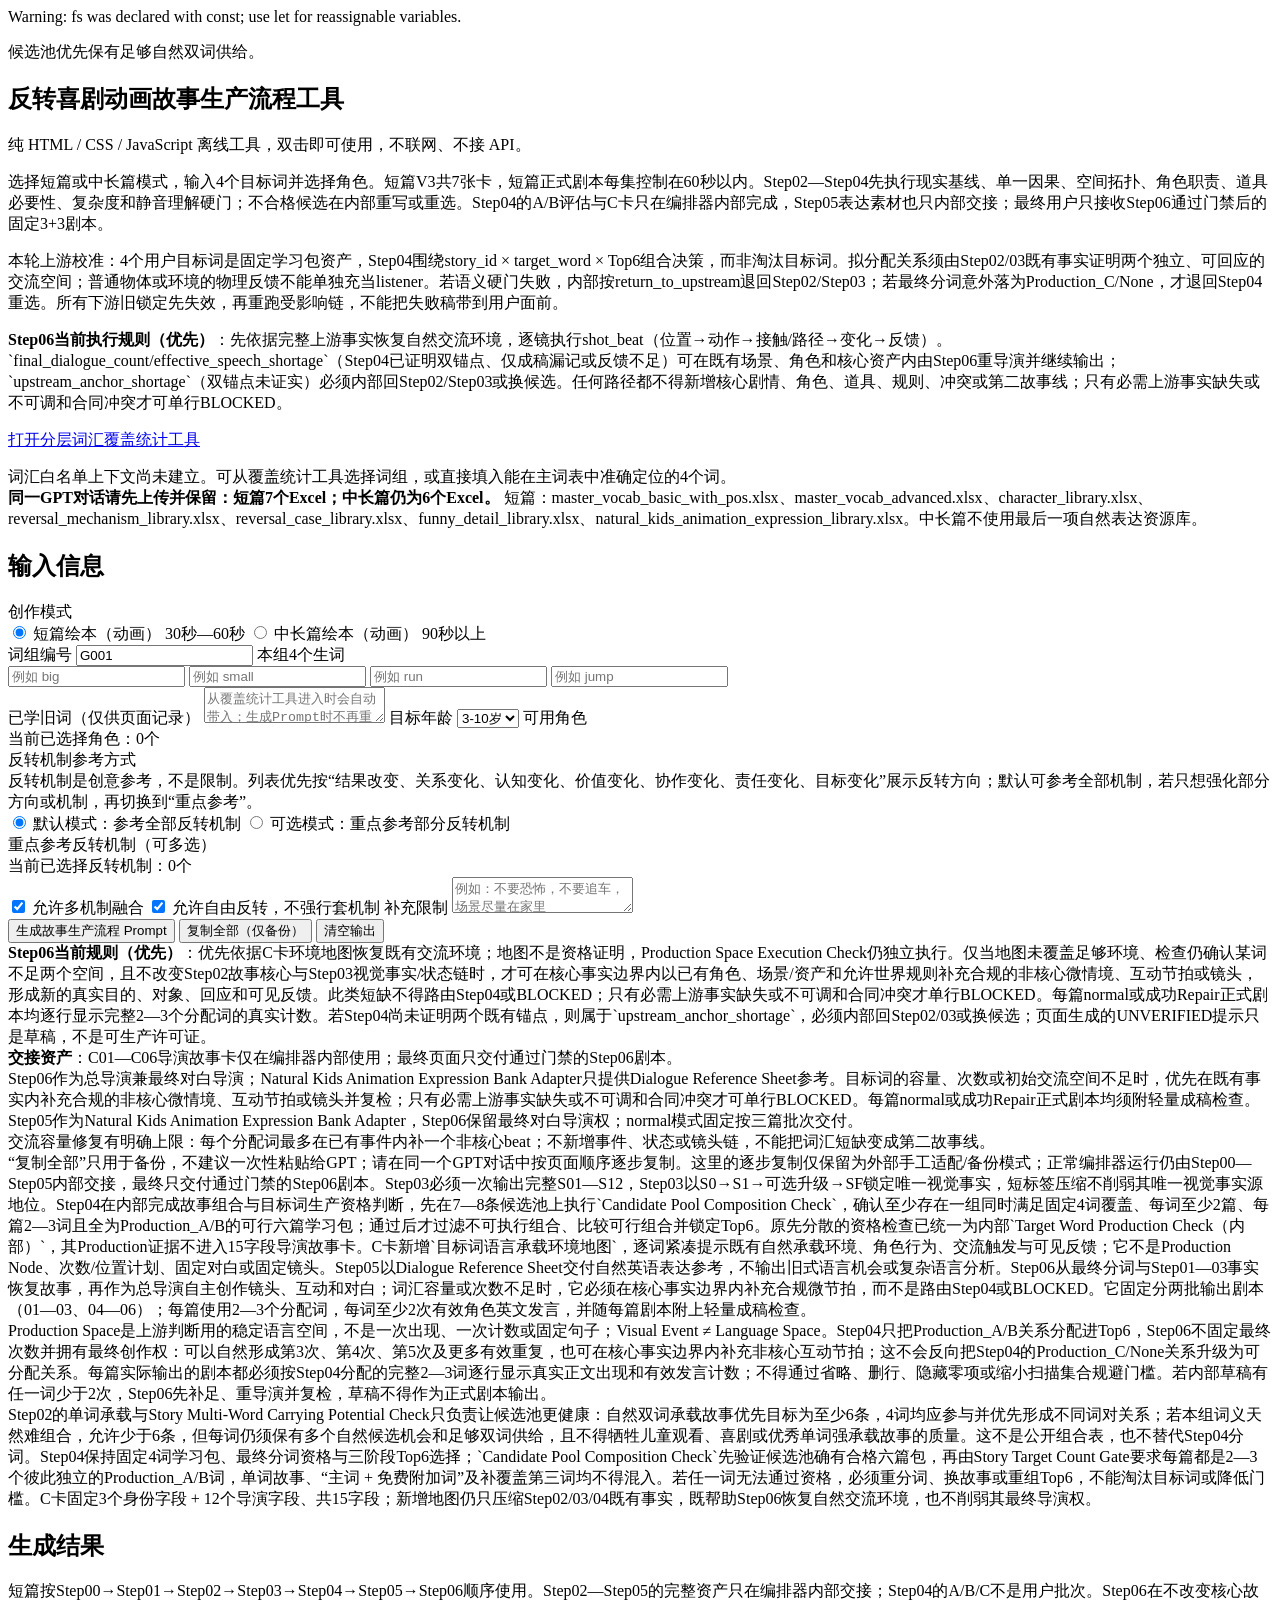
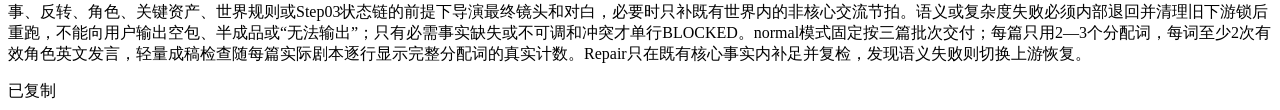
==== app/index.html @ 15705517 "Add production and coverage app files" ====
Warning: fs was declared with const; use let for reassignable variables.
<!DOCTYPE html>
<html lang="zh-CN">
<head>
  <meta charset="UTF-8">
  <meta name="viewport" content="width=device-width, initial-scale=1.0">
  <title>低词汇量反转喜剧动画故事生产流程工具</title>
  <link rel="stylesheet" href="index.css">
</head>
<body>
  <main class="page">
    <p class="small-note">候选池优先保有足够自然双词供给。</p>
    <section class="top">
      <h1>反转喜剧动画故事生产流程工具</h1>
      <p>纯 HTML / CSS / JavaScript 离线工具，双击即可使用，不联网、不接 API。</p>
      <p>选择短篇或中长篇模式，输入4个目标词并选择角色。短篇V3共7张卡，短篇正式剧本每集控制在60秒以内。Step02—Step04先执行现实基线、单一因果、空间拓扑、角色职责、道具必要性、复杂度和静音理解硬门；不合格候选在内部重写或重选。Step04的A/B评估与C卡只在编排器内部完成，Step05表达素材也只内部交接；最终用户只接收Step06通过门禁后的固定3+3剧本。</p>
      <p>本轮上游校准：4个用户目标词是固定学习包资产，Step04围绕story_id × target_word × Top6组合决策，而非淘汰目标词。拟分配关系须由Step02/03既有事实证明两个独立、可回应的交流空间；普通物体或环境的物理反馈不能单独充当listener。若语义硬门失败，内部按return_to_upstream退回Step02/Step03；若最终分词意外落为Production_C/None，才退回Step04重选。所有下游旧锁定先失效，再重跑受影响链，不能把失败稿带到用户面前。</p>
      <p><strong>Step06当前执行规则（优先）</strong>：先依据完整上游事实恢复自然交流环境，逐镜执行shot_beat（位置→动作→接触/路径→变化→反馈）。`final_dialogue_count/effective_speech_shortage`（Step04已证明双锚点、仅成稿漏记或反馈不足）可在既有场景、角色和核心资产内由Step06重导演并继续输出；`upstream_anchor_shortage`（双锚点未证实）必须内部回Step02/Step03或换候选。任何路径都不得新增核心剧情、角色、道具、规则、冲突或第二故事线；只有必需上游事实缺失或不可调和合同冲突才可单行BLOCKED。</p>
      <p><a href="../outputs/coverage_reports/coverage_dashboard.html">打开分层词汇覆盖统计工具</a></p>
      <div id="taskModeNotice" class="hint" hidden></div>
      <div id="vocabularyContextPreview" class="vocab-context-card pending" role="status" aria-live="polite">
        词汇白名单上下文尚未建立。可从覆盖统计工具选择词组，或直接填入能在主词表中准确定位的4个词。
      </div>
      <div class="vocab-context-card pending">
        <strong>同一GPT对话请先上传并保留：短篇7个Excel；中长篇仍为6个Excel。</strong>
        短篇：master_vocab_basic_with_pos.xlsx、master_vocab_advanced.xlsx、character_library.xlsx、reversal_mechanism_library.xlsx、reversal_case_library.xlsx、funny_detail_library.xlsx、natural_kids_animation_expression_library.xlsx。中长篇不使用最后一项自然表达资源库。
      </div>
    </section>

    <div class="layout">
      <section class="panel left">
        <h2>输入信息</h2>
        <div id="errorBox" class="error" role="alert" aria-live="assertive"></div>

        <label>创作模式</label>
        <div class="story-mode-grid">
          <label class="story-mode-option">
            <input type="radio" name="storyMode" value="short" checked>
            <span>
              <span class="story-mode-title">短篇绘本（动画）</span>
              <span class="story-mode-duration">30秒—60秒</span>
            </span>
          </label>
          <label class="story-mode-option">
            <input type="radio" name="storyMode" value="long">
            <span>
              <span class="story-mode-title">中长篇绘本（动画）</span>
              <span class="story-mode-duration">90秒以上</span>
            </span>
          </label>
        </div>

        <label for="groupId">词组编号</label>
        <input id="groupId" type="text" value="G001">

        <label>本组4个生词</label>
        <div class="words">
          <input id="word1" type="text" placeholder="例如 big">
          <input id="word2" type="text" placeholder="例如 small">
          <input id="word3" type="text" placeholder="例如 run">
          <input id="word4" type="text" placeholder="例如 jump">
        </div>

        <label for="learnedWords">已学旧词（仅供页面记录）</label>
        <textarea id="learnedWords" placeholder="从覆盖统计工具进入时会自动带入；生成Prompt时不再重复塞入这段长文本。"></textarea>

        <label for="ageRange">目标年龄</label>
        <select id="ageRange">
          <option value="3-10岁">3-10岁</option>
          <option value="3-6岁">3-6岁</option>
          <option value="7-10岁">7-10岁</option>
        </select>

        <label>可用角色</label>
        <div id="characterSummary" class="role-summary">当前已选择角色：0个</div>
        <div id="characterList" class="role-grid"></div>

        <label>反转机制参考方式</label>
        <div class="tip">
          反转机制是创意参考，不是限制。列表优先按“结果改变、关系变化、认知变化、价值变化、协作变化、责任变化、目标变化”展示反转方向；默认可参考全部机制，若只想强化部分方向或机制，再切换到“重点参考”。
        </div>
        <label class="check">
          <input type="radio" name="templateMode" value="all" checked>
          默认模式：参考全部反转机制
        </label>
        <label class="check">
          <input type="radio" name="templateMode" value="partial">
          可选模式：重点参考部分反转机制
        </label>

        <div id="templateCheckboxBlock">
          <label>重点参考反转机制（可多选）</label>
          <div id="mechanismSummary" class="role-summary">当前已选择反转机制：0个</div>
          <div id="templateList" class="role-grid"></div>
        </div>

        <label class="check">
          <input id="allowFusion" type="checkbox" checked>
          允许多机制融合
        </label>
        <label class="check">
          <input id="allowFreeReversal" type="checkbox" checked>
          允许自由反转，不强行套机制
        </label>

        <label for="extraLimits">补充限制</label>
        <textarea id="extraLimits" placeholder="例如：不要恐怖，不要追车，场景尽量在家里"></textarea>

        <div class="buttons">
          <button type="button" id="generateButton">生成故事生产流程 Prompt</button>
          <button type="button" class="light" id="copyAllButton">复制全部（仅备份）</button>
          <button type="button" class="light" id="clearButton">清空输出</button>
        </div>

        <div class="small-note"><strong>Step06当前规则（优先）</strong>：优先依据C卡环境地图恢复既有交流环境；地图不是资格证明，Production Space Execution Check仍独立执行。仅当地图未覆盖足够环境、检查仍确认某词不足两个空间，且不改变Step02故事核心与Step03视觉事实/状态链时，才可在核心事实边界内以已有角色、场景/资产和允许世界规则补充合规的非核心微情境、互动节拍或镜头，形成新的真实目的、对象、回应和可见反馈。此类短缺不得路由Step04或BLOCKED；只有必需上游事实缺失或不可调和合同冲突才单行BLOCKED。每篇normal或成功Repair正式剧本均逐行显示完整2—3个分配词的真实计数。若Step04尚未证明两个既有锚点，则属于`upstream_anchor_shortage`，必须内部回Step02/03或换候选；页面生成的UNVERIFIED提示只是草稿，不是可生产许可证。</div>
        <div class="small-note"><strong>交接资产</strong>：C01—C06导演故事卡仅在编排器内部使用；最终页面只交付通过门禁的Step06剧本。</div>
        <div class="small-note">Step06作为总导演兼最终对白导演；Natural Kids Animation Expression Bank Adapter只提供Dialogue Reference Sheet参考。目标词的容量、次数或初始交流空间不足时，优先在既有事实内补充合规的非核心微情境、互动节拍或镜头并复检；只有必需上游事实缺失或不可调和合同冲突才可单行BLOCKED。每篇normal或成功Repair正式剧本均须附轻量成稿检查。</div>
        <div class="small-note">Step05作为Natural Kids Animation Expression Bank Adapter，Step06保留最终对白导演权；normal模式固定按三篇批次交付。</div>
        <div class="small-note">交流容量修复有明确上限：每个分配词最多在已有事件内补一个非核心beat；不新增事件、状态或镜头链，不能把词汇短缺变成第二故事线。</div>
        <div class="small-note">
          “复制全部”只用于备份，不建议一次性粘贴给GPT；请在同一个GPT对话中按页面顺序逐步复制。这里的逐步复制仅保留为外部手工适配/备份模式；正常编排器运行仍由Step00—Step05内部交接，最终只交付通过门禁的Step06剧本。Step03必须一次输出完整S01—S12，Step03以S0→S1→可选升级→SF锁定唯一视觉事实，短标签压缩不削弱其唯一视觉事实源地位。Step04在内部完成故事组合与目标词生产资格判断，先在7—8条候选池上执行`Candidate Pool Composition Check`，确认至少存在一组同时满足固定4词覆盖、每词至少2篇、每篇2—3词且全为Production_A/B的可行六篇学习包；通过后才过滤不可执行组合、比较可行组合并锁定Top6。原先分散的资格检查已统一为内部`Target Word Production Check（内部）`，其Production证据不进入15字段导演故事卡。C卡新增`目标词语言承载环境地图`，逐词紧凑提示既有自然承载环境、角色行为、交流触发与可见反馈；它不是Production Node、次数/位置计划、固定对白或固定镜头。Step05以Dialogue Reference Sheet交付自然英语表达参考，不输出旧式语言机会或复杂语言分析。Step06从最终分词与Step01—03事实恢复故事，再作为总导演自主创作镜头、互动和对白；词汇容量或次数不足时，它必须在核心事实边界内补充合规微节拍，而不是路由Step04或BLOCKED。它固定分两批输出剧本（01—03、04—06）；每篇使用2—3个分配词，每词至少2次有效角色英文发言，并随每篇剧本附上轻量成稿检查。
        </div>
        <div class="small-note">
          Production Space是上游判断用的稳定语言空间，不是一次出现、一次计数或固定句子；Visual Event ≠ Language Space。Step04只把Production_A/B关系分配进Top6，Step06不固定最终次数并拥有最终创作权：可以自然形成第3次、第4次、第5次及更多有效重复，也可在核心事实边界内补充非核心互动节拍；这不会反向把Step04的Production_C/None关系升级为可分配关系。每篇实际输出的剧本都必须按Step04分配的完整2—3词逐行显示真实正文出现和有效发言计数；不得通过省略、删行、隐藏零项或缩小扫描集合规避门槛。若内部草稿有任一词少于2次，Step06先补足、重导演并复检，草稿不得作为正式剧本输出。
        </div>
        <div class="small-note">
          Step02的单词承载与Story Multi-Word Carrying Potential Check只负责让候选池更健康：自然双词承载故事优先目标为至少6条，4词均应参与并优先形成不同词对关系；若本组词义天然难组合，允许少于6条，但每词仍须保有多个自然候选机会和足够双词供给，且不得牺牲儿童观看、喜剧或优秀单词强承载故事的质量。这不是公开组合表，也不替代Step04分词。Step04保持固定4词学习包、最终分词资格与三阶段Top6选择；`Candidate Pool Composition Check`先验证候选池确有合格六篇包，再由Story Target Count Gate要求每篇都是2—3个彼此独立的Production_A/B词，单词故事、“主词 + 免费附加词”及补覆盖第三词均不得混入。若任一词无法通过资格，必须重分词、换故事或重组Top6，不能淘汰目标词或降低门槛。C卡固定3个身份字段 + 12个导演字段、共15字段；新增地图仍只压缩Step02/03/04既有事实，既帮助Step06恢复自然交流环境，也不削弱其最终导演权。
        </div>
      </section>

      <section class="panel">
        <h2>生成结果</h2>
        <div class="tip">
        短篇按Step00→Step01→Step02→Step03→Step04→Step05→Step06顺序使用。Step02—Step05的完整资产只在编排器内部交接；Step04的A/B/C不是用户批次。Step06在不改变核心故事、反转、角色、关键资产、世界规则或Step03状态链的前提下导演最终镜头和对白，必要时只补既有世界内的非核心交流节拍。语义或复杂度失败必须内部退回并清理旧下游锁后重跑，不能向用户输出空包、半成品或“无法输出”；只有必需事实缺失或不可调和冲突才单行BLOCKED。normal模式固定按三篇批次交付；每篇只用2—3个分配词，每词至少2次有效角色英文发言，轻量成稿检查随每篇实际剧本逐行显示完整分配词的真实计数。Repair只在既有核心事实内补足并复检，发现语义失败则切换上游恢复。</p>
        </div>
        <div id="output"></div>
      </section>
    </div>
  </main>

  <div id="toast" class="toast" role="status" aria-live="polite">已复制</div>

  <script src="character_library_data.js"></script>
  <script src="reversal_mechanisms_data.js"></script>
  <script src="vocabulary_whitelist_data.js"></script>
  <script src="vocabulary_guard.js"></script>
  <script src="prompt_mode_data.js"></script>
  <script src="index_context.js"></script>
  <script src="index_selection_policy.js"></script>
  <script src="index_prompts.js"></script>
</body>
</html>
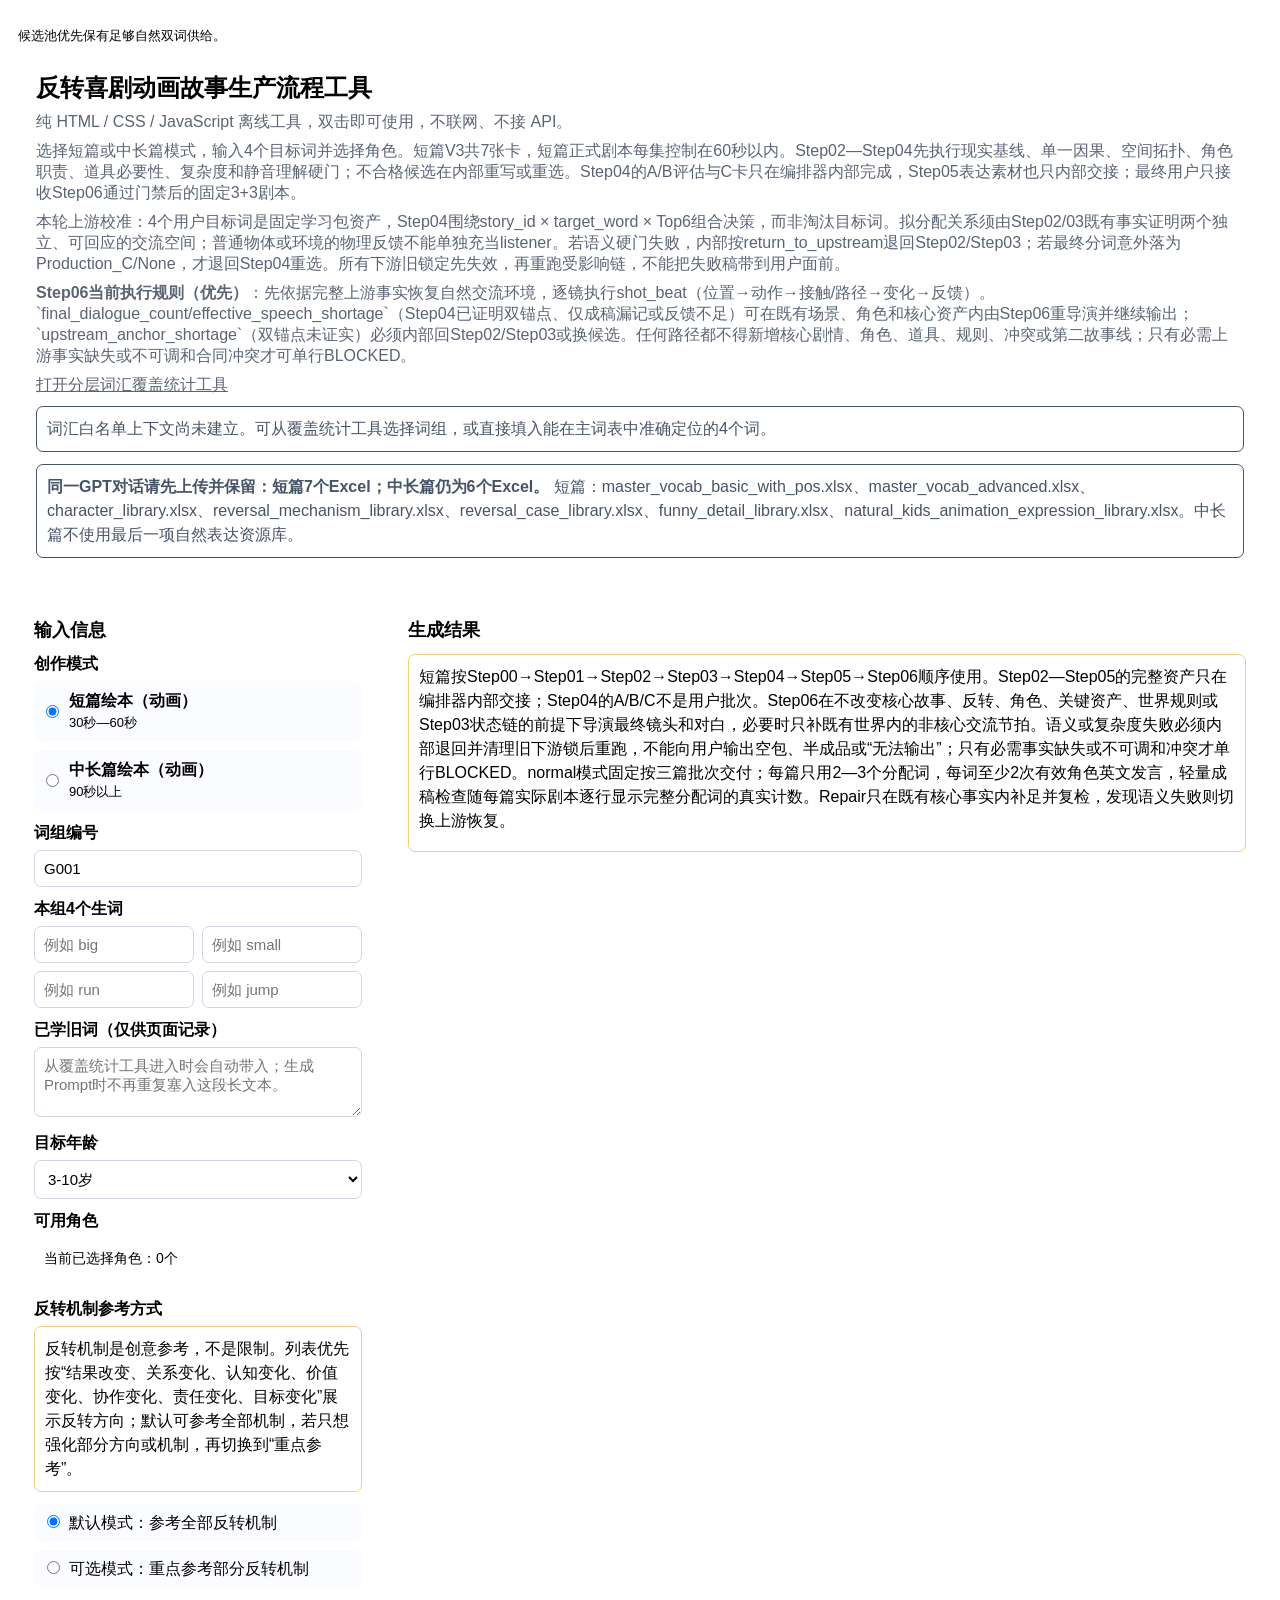
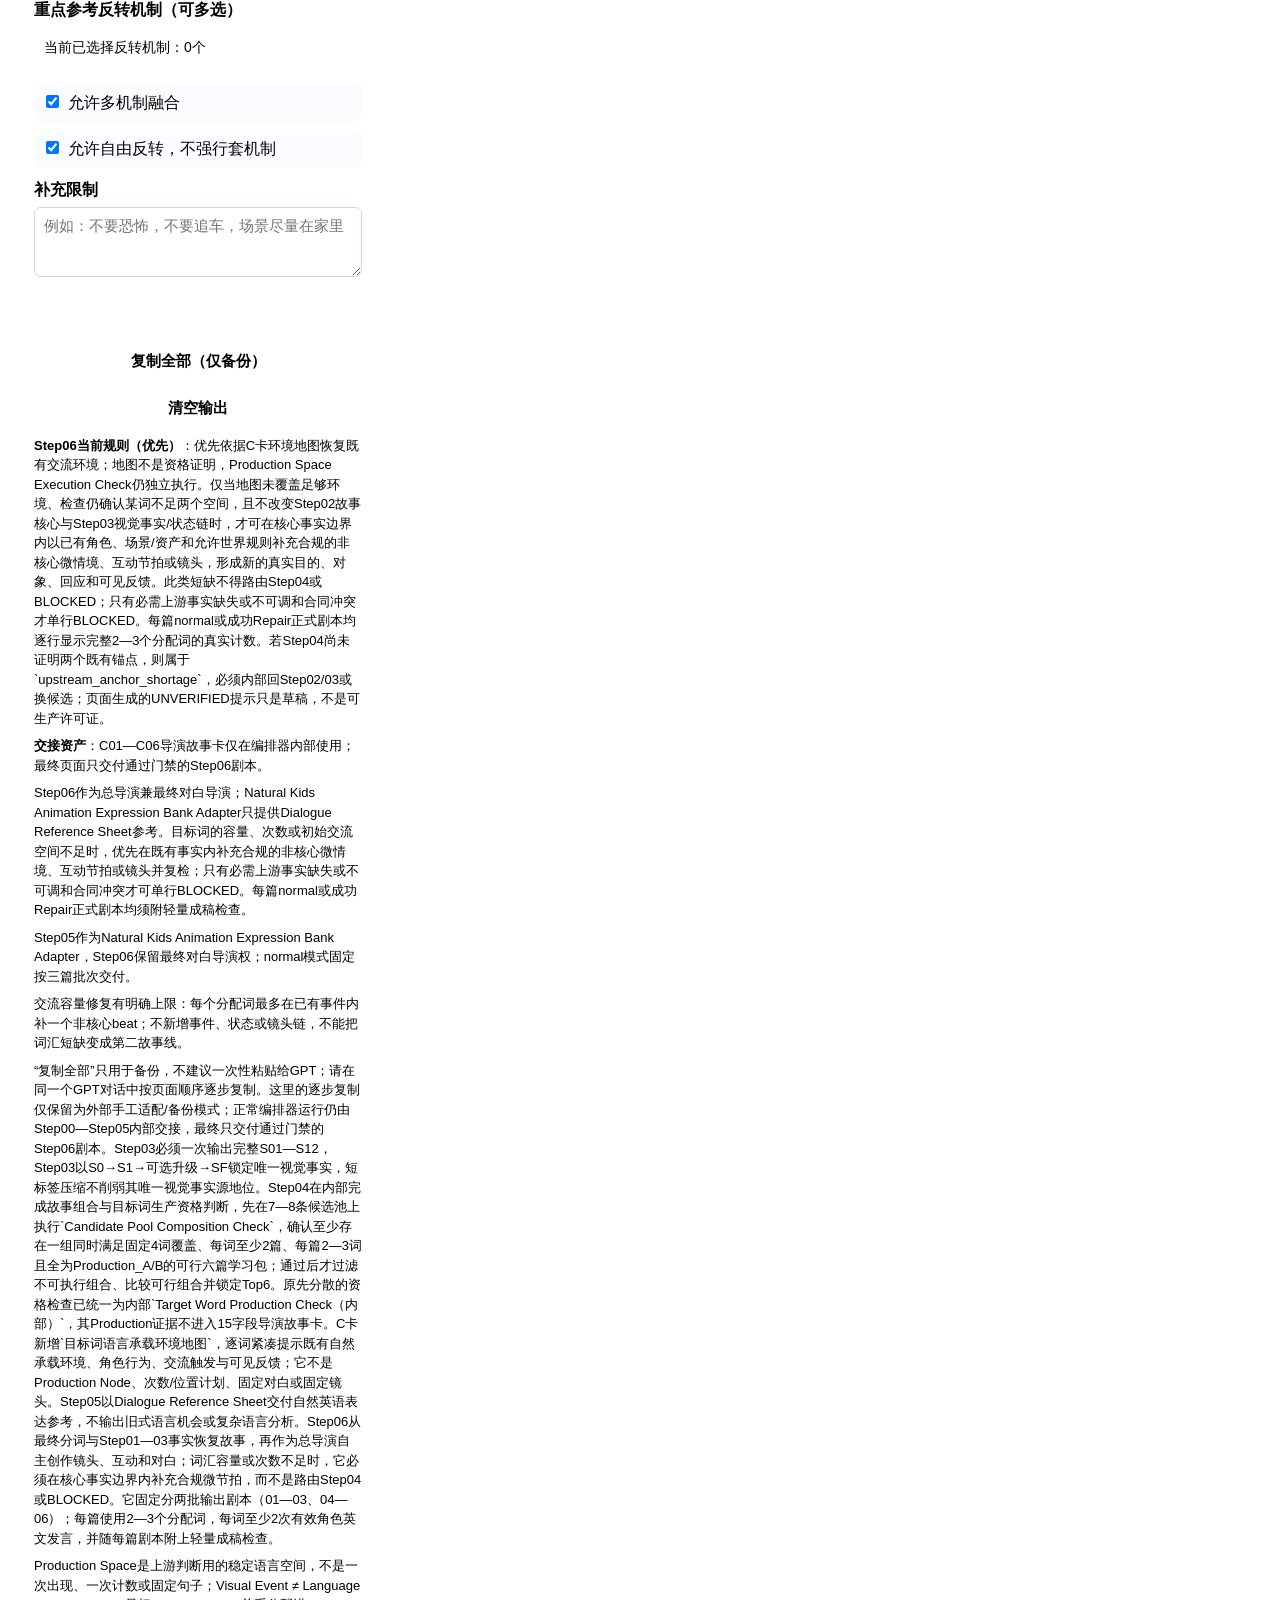
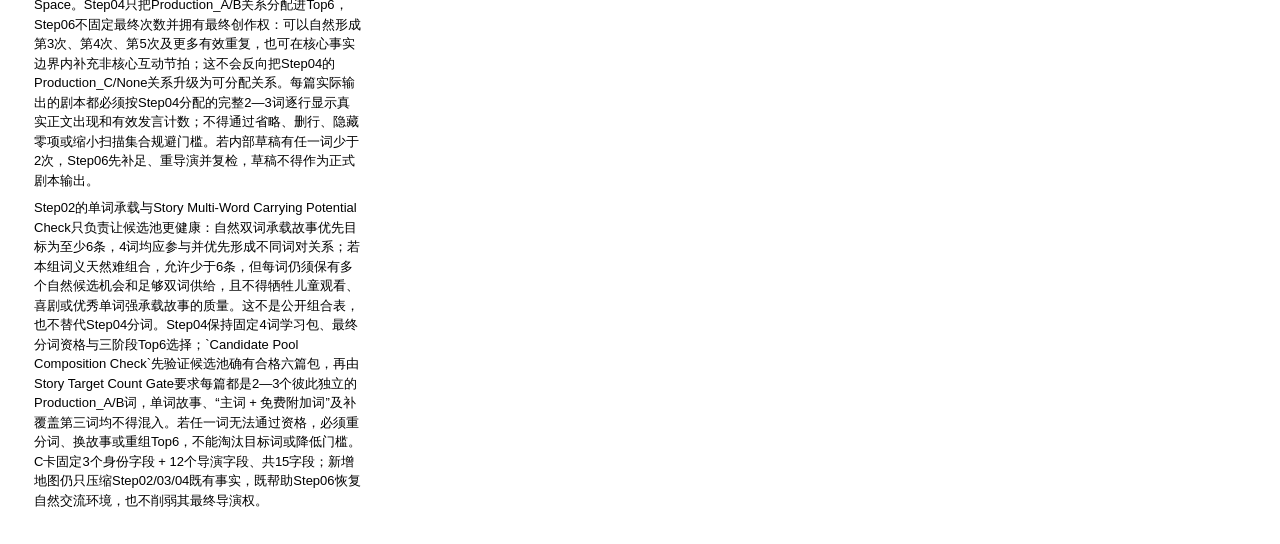
==== commit af0dc599: "Sync clean static file contents" ====
--- a/app/index.html
+++ b/app/index.html
@@ -1,4 +1,3 @@
-Warning: fs was declared with const; use let for reassignable variables.
 <!DOCTYPE html>
 <html lang="zh-CN">
 <head>
--- a/app/index.css
+++ b/app/index.css
@@ -0,0 +1,483 @@
+Warning: fs was declared with const; use let for reassignable variables.
+:root {
+  color-scheme: light;
+  --bg: #f4f6fb;
+  --panel: #ffffff;
+  --line: #d8deea;
+  --soft: #f8faff;
+  --text: #1f2937;
+  --muted: #667085;
+  --blue: #2563eb;
+  --blue-dark: #1d4ed8;
+  --blue-soft: #eaf1ff;
+  --teal: #0f766e;
+  --danger: #a8071a;
+  --danger-bg: #fff1f0;
+  --warning: #624800;
+  --warning-bg: #fff7e6;
+}
+
+* {
+  box-sizing: border-box;
+}
+
+body {
+  margin: 0;
+  background: var(--bg);
+  color: var(--text);
+  font-family: Arial, "Microsoft YaHei", sans-serif;
+  font-size: 16px;
+}
+
+.page {
+  max-width: 1280px;
+  margin: 0 auto;
+  padding: 18px;
+}
+
+.top,
+.panel {
+  background: var(--panel);
+  border: 1px solid var(--line);
+  border-radius: 10px;
+}
+
+.top {
+  padding: 18px;
+  margin-bottom: 14px;
+}
+
+.panel {
+  padding: 16px;
+}
+
+h1 {
+  margin: 0 0 8px;
+  font-size: 24px;
+}
+
+h2 {
+  margin: 0 0 12px;
+  font-size: 18px;
+}
+
+h3 {
+  margin: 0;
+  font-size: 16px;
+}
+
+p {
+  margin: 0 0 8px;
+  color: #5b6475;
+}
+
+a {
+  color: var(--blue-dark);
+}
+
+.layout {
+  display: grid;
+  grid-template-columns: 360px minmax(0, 1fr);
+  gap: 14px;
+}
+
+.left {
+  align-self: start;
+}
+
+label {
+  display: block;
+  margin: 12px 0 6px;
+  font-weight: 700;
+}
+
+input,
+textarea,
+select {
+  width: 100%;
+  border: 1px solid #cfd6e4;
+  border-radius: 7px;
+  padding: 9px;
+  font: 15px Arial, "Microsoft YaHei", sans-serif;
+  background: #fff;
+}
+
+textarea {
+  min-height: 70px;
+  resize: vertical;
+}
+
+.story-mode-grid,
+.role-grid,
+.buttons {
+  display: grid;
+  grid-template-columns: 1fr;
+  gap: 8px;
+}
+
+.story-mode-grid {
+  margin-bottom: 12px;
+}
+
+.story-mode-option,
+.check,
+.role-card {
+  border: 1px solid var(--line);
+  border-radius: 8px;
+  background: #fbfcff;
+  font-weight: 400;
+  cursor: pointer;
+}
+
+.story-mode-option {
+  display: grid;
+  grid-template-columns: auto 1fr;
+  align-items: center;
+  gap: 10px;
+  padding: 10px 12px;
+  margin: 0;
+}
+
+.story-mode-option:hover,
+.role-card:hover {
+  border-color: #9bb8ff;
+  background: #f3f7ff;
+}
+
+.story-mode-option input,
+.check input,
+.role-card input {
+  width: auto;
+}
+
+.story-mode-option input {
+  margin: 0;
+}
+
+.story-mode-title {
+  display: block;
+  font-weight: 700;
+}
+
+.story-mode-duration,
+.small-note,
+.role-meta {
+  color: var(--muted);
+  font-size: 13px;
+}
+
+.story-mode-duration {
+  display: block;
+  margin-top: 2px;
+}
+
+.words,
+.checks {
+  display: grid;
+  grid-template-columns: 1fr 1fr;
+  gap: 8px;
+}
+
+.check {
+  padding: 8px;
+  margin: 8px 0 0;
+}
+
+.check input {
+  margin-right: 5px;
+}
+
+.role-summary,
+.tip,
+.vocab-context-card,
+.error,
+.mechanism-data-error {
+  border-radius: 7px;
+  padding: 10px;
+  line-height: 1.5;
+}
+
+.role-summary {
+  border: 1px solid var(--line);
+  background: var(--soft);
+  margin: 0 0 8px;
+  font-size: 14px;
+  white-space: pre-line;
+}
+
+.role-summary.warn,
+.tip {
+  border: 1px solid #f0cf82;
+  background: var(--warning-bg);
+  color: var(--warning);
+}
+
+.tip {
+  margin-bottom: 12px;
+}
+
+.role-group {
+  border: 1px solid var(--line);
+  border-radius: 8px;
+  background: #fbfcff;
+  overflow: hidden;
+}
+
+.role-group-title {
+  width: 100%;
+  display: flex;
+  align-items: center;
+  justify-content: space-between;
+  gap: 8px;
+  border: 0;
+  border-radius: 0;
+  background: var(--soft);
+  color: var(--text);
+  padding: 10px 12px;
+  font-size: 15px;
+  font-weight: 700;
+  text-align: left;
+}
+
+.role-group-title:hover {
+  background: #eef5ff;
+}
+
+.role-group-name {
+  flex: 1;
+  min-width: 0;
+}
+
+.role-group-count {
+  min-width: 42px;
+  color: var(--blue-dark);
+  text-align: right;
+}
+
+.role-group-arrow {
+  min-width: 18px;
+  color: var(--muted);
+  text-align: right;
+}
+
+.role-group-body {
+  display: none;
+  grid-template-columns: 1fr;
+  gap: 8px;
+  padding: 10px;
+  border-top: 1px solid var(--line);
+}
+
+.role-group.open .role-group-body {
+  display: grid;
+}
+
+.role-card {
+  display: grid;
+  grid-template-columns: auto 1fr;
+  gap: 9px;
+  padding: 10px;
+  margin: 0;
+}
+
+.role-card input {
+  margin: 3px 0 0;
+}
+
+.role-name {
+  margin-bottom: 3px;
+  font-weight: 700;
+}
+
+.role-meta,
+.role-recommend,
+.mechanism-formula {
+  line-height: 1.45;
+}
+
+.role-recommend,
+.mechanism-formula {
+  color: var(--blue-dark);
+  font-size: 13px;
+}
+
+.mechanism-data-error,
+.error {
+  border: 1px solid #f5b5ae;
+  background: var(--danger-bg);
+  color: var(--danger);
+}
+
+.buttons {
+  margin-top: 14px;
+}
+
+button {
+  border: 0;
+  border-radius: 7px;
+  background: var(--blue);
+  color: #fff;
+  padding: 10px 12px;
+  font-size: 15px;
+  font-weight: 700;
+  cursor: pointer;
+}
+
+button:hover {
+  background: var(--blue-dark);
+}
+
+button.light {
+  background: var(--blue-soft);
+  color: var(--blue-dark);
+}
+
+button.light:hover {
+  background: #dbeafe;
+}
+
+.vocab-context-card {
+  margin: 10px 0 12px;
+  border: 1px solid #9ed9d2;
+  color: #126158;
+  background: #edf9f7;
+}
+
+.vocab-context-card.pending {
+  color: #475467;
+  border-color: var(--line);
+  background: var(--soft);
+}
+
+.vocab-context-card.error-state {
+  color: var(--danger);
+  border-color: #f5b5ae;
+  background: var(--danger-bg);
+}
+
+.hint {
+  margin: 10px 0;
+  padding: 10px;
+  border-left: 4px solid var(--blue);
+  border-radius: 4px;
+  color: #334155;
+  background: #eef5ff;
+  line-height: 1.5;
+}
+
+.error {
+  display: none;
+  margin-bottom: 10px;
+}
+
+.step {
+  margin-bottom: 12px;
+  overflow: hidden;
+  border: 1px solid var(--line);
+  border-radius: 8px;
+  background: #fff;
+}
+
+.step-title {
+  display: flex;
+  align-items: center;
+  justify-content: space-between;
+  gap: 8px;
+  padding: 10px;
+  border-bottom: 1px solid var(--line);
+  background: var(--soft);
+}
+
+.step-heading {
+  display: flex;
+  flex-direction: column;
+  align-items: flex-start;
+  gap: 4px;
+  min-width: 0;
+}
+
+.step-mode {
+  display: inline-block;
+  border: 1px solid #b9cef8;
+  border-radius: 999px;
+  background: var(--blue-soft);
+  color: var(--blue-dark);
+  padding: 3px 8px;
+  font-size: 12px;
+}
+
+.step-actions {
+  display: flex;
+  flex-wrap: wrap;
+  justify-content: flex-end;
+  gap: 8px;
+  margin-left: auto;
+}
+
+.step-actions button {
+  padding: 7px 10px;
+  font-size: 13px;
+}
+
+.step-actions .storyboard-jump {
+  background: var(--teal);
+  color: #fff;
+}
+
+.step-actions .storyboard-jump:hover {
+  background: #115e59;
+}
+
+.prompt-box {
+  width: 100%;
+  min-height: 230px;
+  border: 0;
+  border-radius: 0;
+  padding: 12px;
+  font: 14px/1.55 Consolas, "Microsoft YaHei", monospace;
+  background: #fff;
+}
+
+.small-note {
+  margin-top: 8px;
+  line-height: 1.5;
+}
+
+.toast {
+  display: none;
+  position: fixed;
+  right: 16px;
+  bottom: 16px;
+  z-index: 99;
+  border-radius: 7px;
+  background: #111827;
+  color: #fff;
+  padding: 10px 14px;
+}
+
+@media (max-width: 900px) {
+  .layout {
+    grid-template-columns: 1fr;
+  }
+}
+
+@media (max-width: 520px) {
+  .page {
+    padding: 10px;
+  }
+
+  .words,
+  .checks {
+    grid-template-columns: 1fr;
+  }
+
+  .step-title {
+    align-items: flex-start;
+    flex-direction: column;
+  }
+
+  .step-actions {
+    margin-left: 0;
+    justify-content: flex-start;
+  }
+}
